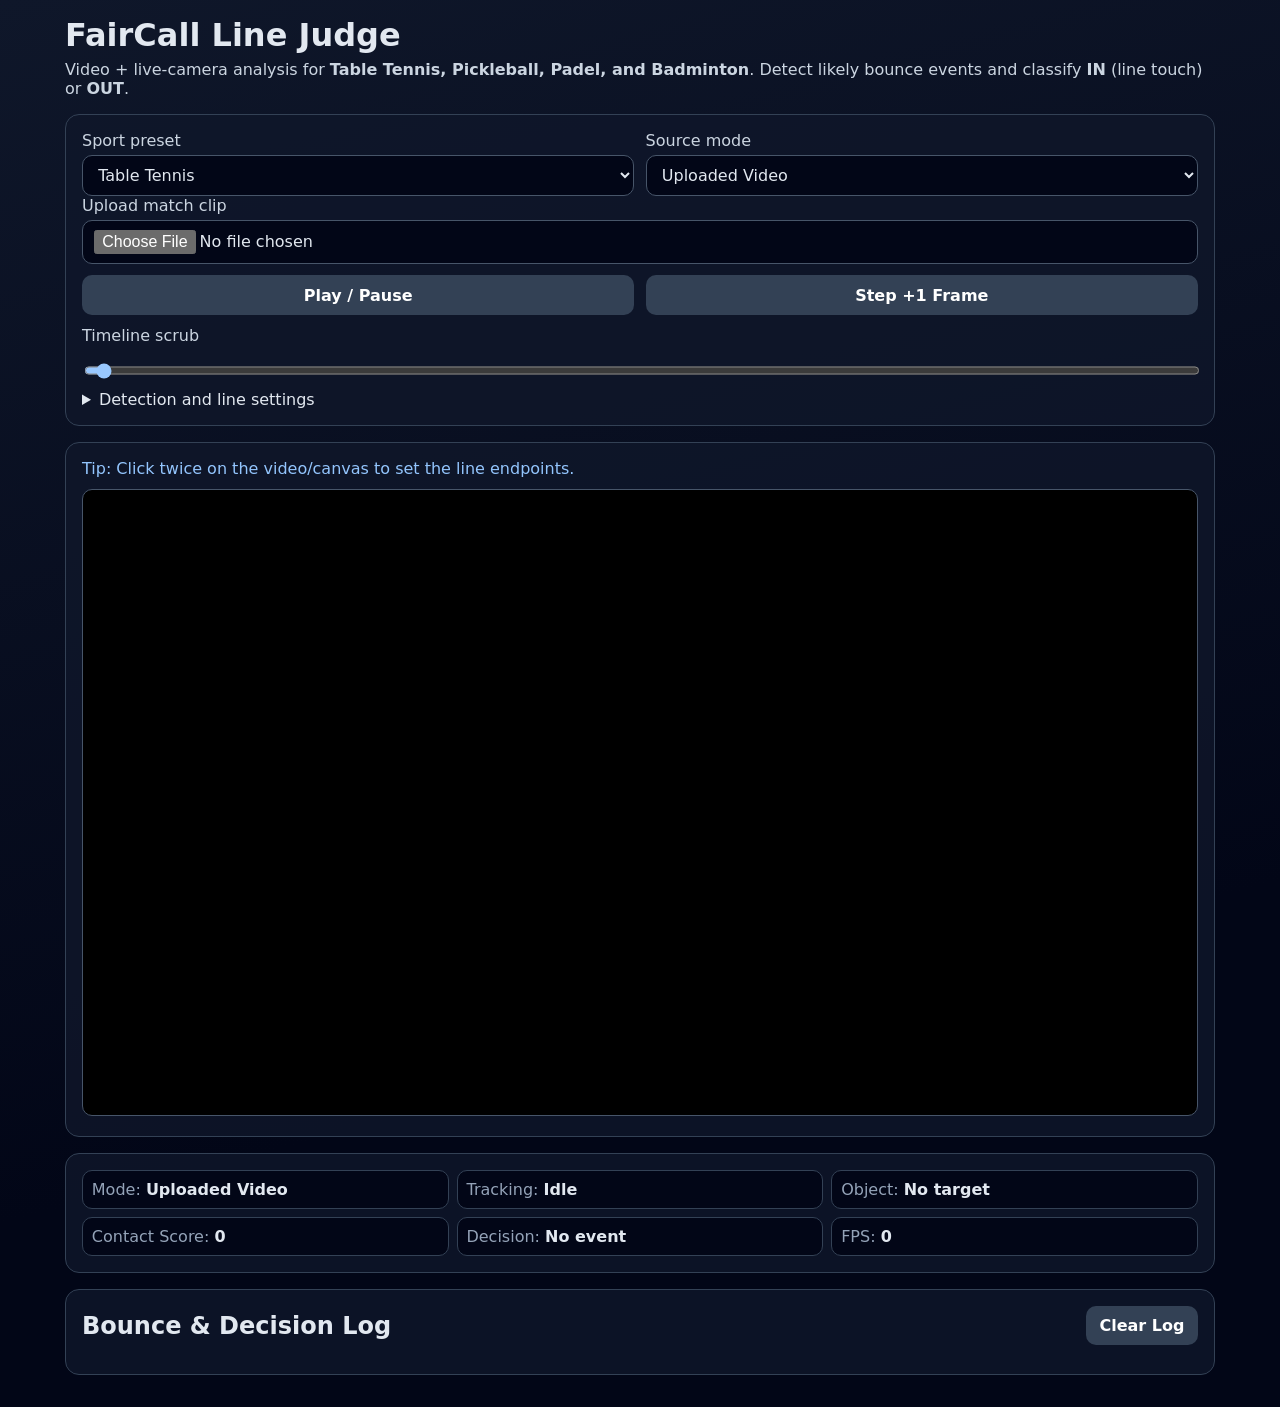
==== public/index.html @ 008ebc7f "Upgrade FairCall with video analysis and bounce-based line decisions" ====
<!doctype html>
<html lang="en">
  <head>
    <meta charset="UTF-8" />
    <meta name="viewport" content="width=device-width, initial-scale=1.0" />
    <title>FairCall Line Judge</title>
    <link rel="stylesheet" href="styles.css" />
  </head>
  <body>
    <main class="app">
      <header>
        <h1>FairCall Line Judge</h1>
        <p class="subtitle">
          Video + live-camera analysis for <strong>Table Tennis, Pickleball, Padel, and Badminton</strong>.
          Detect likely bounce events and classify <strong>IN</strong> (line touch) or <strong>OUT</strong>.
        </p>
      </header>

      <section class="card">
        <div class="grid two-col">
          <label>
            Sport preset
            <select id="sportPreset">
              <option value="table-tennis">Table Tennis</option>
              <option value="pickleball">Pickleball</option>
              <option value="padel">Padel</option>
              <option value="badminton">Badminton</option>
              <option value="custom">Custom</option>
            </select>
          </label>

          <label>
            Source mode
            <select id="sourceMode">
              <option value="video-file">Uploaded Video</option>
              <option value="live-camera">Live Camera</option>
            </select>
          </label>
        </div>

        <div id="videoUploadGroup" class="grid">
          <label>
            Upload match clip
            <input id="videoFileInput" type="file" accept="video/*" />
          </label>
          <div class="grid two-col">
            <button id="playPauseBtn" class="secondary">Play / Pause</button>
            <button id="stepFrameBtn" class="secondary">Step +1 Frame</button>
          </div>
          <label>
            Timeline scrub
            <input id="timeline" type="range" min="0" max="1000" value="0" />
          </label>
        </div>

        <div id="cameraGroup" class="grid hidden">
          <label>
            Camera
            <select id="cameraSelect"></select>
          </label>
          <div class="grid two-col">
            <button id="startCameraBtn">Start Camera</button>
            <button id="stopCameraBtn" class="secondary">Stop Camera</button>
          </div>
        </div>

        <details>
          <summary>Detection and line settings</summary>
          <div class="grid two-col compact">
            <label>X1 <input id="x1" type="range" min="0" max="100" value="22" /></label>
            <label>Y1 <input id="y1" type="range" min="0" max="100" value="75" /></label>
            <label>X2 <input id="x2" type="range" min="0" max="100" value="80" /></label>
            <label>Y2 <input id="y2" type="range" min="0" max="100" value="75" /></label>
            <label>Line band (px) <input id="lineThickness" type="range" min="4" max="60" value="14" /></label>
            <label>Motion threshold <input id="motionThreshold" type="range" min="8" max="95" value="28" /></label>
            <label>Object min luminance <input id="lumaThreshold" type="range" min="40" max="250" value="130" /></label>
            <label>Bounce delta threshold <input id="bounceTurnThreshold" type="range" min="1" max="40" value="8" /></label>
            <label>Decision threshold <input id="contactThreshold" type="range" min="3" max="70" value="14" /></label>
            <label>Cooldown frames <input id="cooldownFrames" type="range" min="3" max="60" value="12" /></label>
          </div>
        </details>
      </section>

      <section class="card viewer">
        <p class="hint">Tip: Click twice on the video/canvas to set the line endpoints.</p>
        <video id="video" autoplay playsinline muted class="hidden"></video>
        <canvas id="overlayCanvas" width="1280" height="720"></canvas>
      </section>

      <section class="card metrics">
        <p><span>Mode:</span> <strong id="modeText">Uploaded Video</strong></p>
        <p><span>Tracking:</span> <strong id="trackingState">Idle</strong></p>
        <p><span>Object:</span> <strong id="objectText">No target</strong></p>
        <p><span>Contact Score:</span> <strong id="contactScore">0</strong></p>
        <p><span>Decision:</span> <strong id="decisionText">No event</strong></p>
        <p><span>FPS:</span> <strong id="fpsText">0</strong></p>
      </section>

      <section class="card">
        <div class="log-header">
          <h2>Bounce & Decision Log</h2>
          <button id="clearLogBtn" class="secondary">Clear Log</button>
        </div>
        <ul id="eventLog" class="event-log"></ul>
      </section>
    </main>

    <script type="module" src="app.js"></script>
  </body>
</html>
---- public/styles.css ----
:root {
  color-scheme: dark;
  font-family: Inter, system-ui, -apple-system, Segoe UI, Roboto, Helvetica, Arial, sans-serif;
}

* {
  box-sizing: border-box;
}

body {
  margin: 0;
  color: #e2e8f0;
  background: linear-gradient(165deg, #0f172a, #020617 70%);
}

.app {
  width: min(1150px, 95vw);
  margin: 1rem auto 2rem;
}

h1,
h2,
p {
  margin: 0;
}

.subtitle {
  margin-top: 0.35rem;
  color: #cbd5e1;
}

.card {
  margin-top: 1rem;
  padding: 1rem;
  border-radius: 14px;
  border: 1px solid #334155;
  background: rgba(15, 23, 42, 0.82);
}

.grid {
  display: grid;
  gap: 0.7rem;
}

.two-col {
  grid-template-columns: repeat(2, minmax(0, 1fr));
}

.compact {
  margin-top: 0.8rem;
}

label {
  display: grid;
  gap: 0.35rem;
  color: #cbd5e1;
}

input,
select,
button {
  font: inherit;
  border-radius: 10px;
}

input,
select {
  width: 100%;
  padding: 0.55rem 0.7rem;
  border: 1px solid #475569;
  background: #020617;
  color: #e2e8f0;
}

button {
  border: none;
  background: linear-gradient(135deg, #2563eb, #1d4ed8);
  color: #fff;
  padding: 0.65rem 0.85rem;
  font-weight: 600;
  cursor: pointer;
}

button.secondary {
  background: #334155;
}

.hint {
  margin-bottom: 0.65rem;
  color: #93c5fd;
}

#overlayCanvas {
  width: 100%;
  aspect-ratio: 16 / 9;
  border: 1px solid #475569;
  border-radius: 10px;
  background: #000;
}

.metrics {
  display: grid;
  gap: 0.5rem;
  grid-template-columns: repeat(3, minmax(0, 1fr));
}

.metrics p {
  background: #020617;
  border: 1px solid #334155;
  border-radius: 10px;
  padding: 0.55rem;
}

.metrics span {
  color: #94a3b8;
}

.log-header {
  display: flex;
  justify-content: space-between;
  align-items: center;
}

.event-log {
  margin: 0.8rem 0 0;
  padding-left: 1.1rem;
  max-height: 260px;
  overflow: auto;
  display: grid;
  gap: 0.5rem;
}

.hidden {
  display: none;
}

@media (max-width: 950px) {
  .two-col,
  .metrics {
    grid-template-columns: 1fr;
  }
}
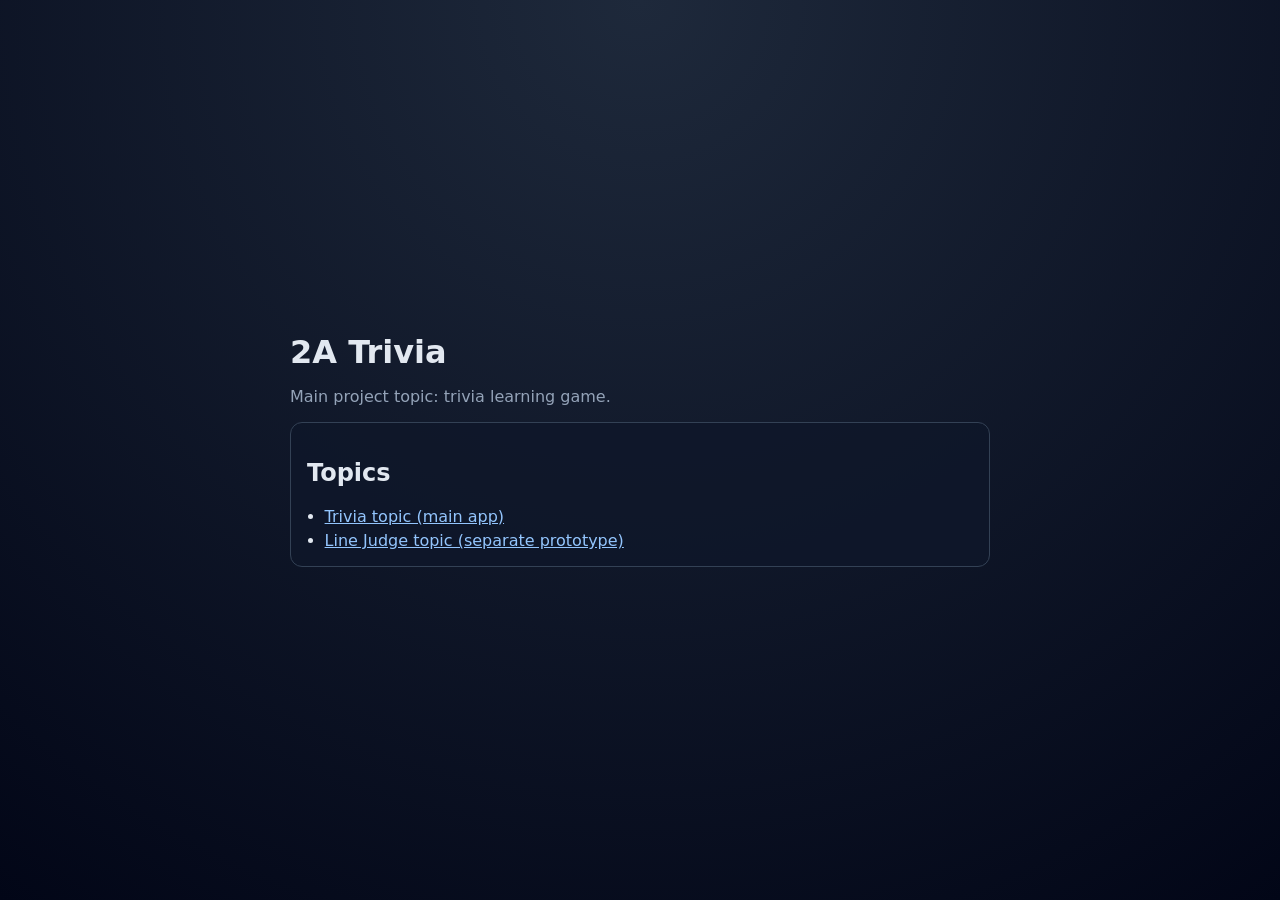
==== commit f7743e67: "Separate line judge into its own topic from 2A Trivia" ====
--- a/public/index.html
+++ b/public/index.html
@@ -3,108 +3,21 @@
   <head>
     <meta charset="UTF-8" />
     <meta name="viewport" content="width=device-width, initial-scale=1.0" />
-    <title>FairCall Line Judge</title>
+    <title>2A Trivia Home</title>
     <link rel="stylesheet" href="styles.css" />
   </head>
   <body>
-    <main class="app">
-      <header>
-        <h1>FairCall Line Judge</h1>
-        <p class="subtitle">
-          Video + live-camera analysis for <strong>Table Tennis, Pickleball, Padel, and Badminton</strong>.
-          Detect likely bounce events and classify <strong>IN</strong> (line touch) or <strong>OUT</strong>.
-        </p>
-      </header>
+    <main class="home">
+      <h1>2A Trivia</h1>
+      <p class="subtitle">Main project topic: trivia learning game.</p>
 
       <section class="card">
-        <div class="grid two-col">
-          <label>
-            Sport preset
-            <select id="sportPreset">
-              <option value="table-tennis">Table Tennis</option>
-              <option value="pickleball">Pickleball</option>
-              <option value="padel">Padel</option>
-              <option value="badminton">Badminton</option>
-              <option value="custom">Custom</option>
-            </select>
-          </label>
-
-          <label>
-            Source mode
-            <select id="sourceMode">
-              <option value="video-file">Uploaded Video</option>
-              <option value="live-camera">Live Camera</option>
-            </select>
-          </label>
-        </div>
-
-        <div id="videoUploadGroup" class="grid">
-          <label>
-            Upload match clip
-            <input id="videoFileInput" type="file" accept="video/*" />
-          </label>
-          <div class="grid two-col">
-            <button id="playPauseBtn" class="secondary">Play / Pause</button>
-            <button id="stepFrameBtn" class="secondary">Step +1 Frame</button>
-          </div>
-          <label>
-            Timeline scrub
-            <input id="timeline" type="range" min="0" max="1000" value="0" />
-          </label>
-        </div>
-
-        <div id="cameraGroup" class="grid hidden">
-          <label>
-            Camera
-            <select id="cameraSelect"></select>
-          </label>
-          <div class="grid two-col">
-            <button id="startCameraBtn">Start Camera</button>
-            <button id="stopCameraBtn" class="secondary">Stop Camera</button>
-          </div>
-        </div>
-
-        <details>
-          <summary>Detection and line settings</summary>
-          <div class="grid two-col compact">
-            <label>X1 <input id="x1" type="range" min="0" max="100" value="22" /></label>
-            <label>Y1 <input id="y1" type="range" min="0" max="100" value="75" /></label>
-            <label>X2 <input id="x2" type="range" min="0" max="100" value="80" /></label>
-            <label>Y2 <input id="y2" type="range" min="0" max="100" value="75" /></label>
-            <label>Line band (px) <input id="lineThickness" type="range" min="4" max="60" value="14" /></label>
-            <label>Motion threshold <input id="motionThreshold" type="range" min="8" max="95" value="28" /></label>
-            <label>Object min luminance <input id="lumaThreshold" type="range" min="40" max="250" value="130" /></label>
-            <label>Bounce delta threshold <input id="bounceTurnThreshold" type="range" min="1" max="40" value="8" /></label>
-            <label>Decision threshold <input id="contactThreshold" type="range" min="3" max="70" value="14" /></label>
-            <label>Cooldown frames <input id="cooldownFrames" type="range" min="3" max="60" value="12" /></label>
-          </div>
-        </details>
-      </section>
-
-      <section class="card viewer">
-        <p class="hint">Tip: Click twice on the video/canvas to set the line endpoints.</p>
-        <video id="video" autoplay playsinline muted class="hidden"></video>
-        <canvas id="overlayCanvas" width="1280" height="720"></canvas>
-      </section>
-
-      <section class="card metrics">
-        <p><span>Mode:</span> <strong id="modeText">Uploaded Video</strong></p>
-        <p><span>Tracking:</span> <strong id="trackingState">Idle</strong></p>
-        <p><span>Object:</span> <strong id="objectText">No target</strong></p>
-        <p><span>Contact Score:</span> <strong id="contactScore">0</strong></p>
-        <p><span>Decision:</span> <strong id="decisionText">No event</strong></p>
-        <p><span>FPS:</span> <strong id="fpsText">0</strong></p>
-      </section>
-
-      <section class="card">
-        <div class="log-header">
-          <h2>Bounce & Decision Log</h2>
-          <button id="clearLogBtn" class="secondary">Clear Log</button>
-        </div>
-        <ul id="eventLog" class="event-log"></ul>
+        <h2>Topics</h2>
+        <ul>
+          <li><a href="/trivia.html">Trivia topic (main app)</a></li>
+          <li><a href="/line-judge/">Line Judge topic (separate prototype)</a></li>
+        </ul>
       </section>
     </main>
-
-    <script type="module" src="app.js"></script>
   </body>
 </html>
--- a/public/styles.css
+++ b/public/styles.css
@@ -3,140 +3,44 @@
   font-family: Inter, system-ui, -apple-system, Segoe UI, Roboto, Helvetica, Arial, sans-serif;
 }
 
-* {
-  box-sizing: border-box;
+body {
+  margin: 0;
+  min-height: 100vh;
+  display: grid;
+  place-items: center;
+  background: radial-gradient(circle at top, #1e293b, #020617);
+  color: #e2e8f0;
 }
 
-body {
-  margin: 0;
-  color: #e2e8f0;
-  background: linear-gradient(165deg, #0f172a, #020617 70%);
+.home {
+  width: min(700px, 92vw);
 }
 
-.app {
-  width: min(1150px, 95vw);
-  margin: 1rem auto 2rem;
-}
-
-h1,
-h2,
-p {
+h1 {
   margin: 0;
 }
 
 .subtitle {
-  margin-top: 0.35rem;
-  color: #cbd5e1;
+  color: #94a3b8;
 }
 
 .card {
   margin-top: 1rem;
   padding: 1rem;
-  border-radius: 14px;
   border: 1px solid #334155;
-  background: rgba(15, 23, 42, 0.82);
+  border-radius: 12px;
+  background: rgba(15, 23, 42, 0.85);
 }
 
-.grid {
-  display: grid;
-  gap: 0.7rem;
+ul {
+  margin: 0.5rem 0 0;
+  padding-left: 1.1rem;
 }
 
-.two-col {
-  grid-template-columns: repeat(2, minmax(0, 1fr));
+li + li {
+  margin-top: 0.35rem;
 }
 
-.compact {
-  margin-top: 0.8rem;
-}
-
-label {
-  display: grid;
-  gap: 0.35rem;
-  color: #cbd5e1;
-}
-
-input,
-select,
-button {
-  font: inherit;
-  border-radius: 10px;
-}
-
-input,
-select {
-  width: 100%;
-  padding: 0.55rem 0.7rem;
-  border: 1px solid #475569;
-  background: #020617;
-  color: #e2e8f0;
-}
-
-button {
-  border: none;
-  background: linear-gradient(135deg, #2563eb, #1d4ed8);
-  color: #fff;
-  padding: 0.65rem 0.85rem;
-  font-weight: 600;
-  cursor: pointer;
-}
-
-button.secondary {
-  background: #334155;
-}
-
-.hint {
-  margin-bottom: 0.65rem;
+a {
   color: #93c5fd;
 }
-
-#overlayCanvas {
-  width: 100%;
-  aspect-ratio: 16 / 9;
-  border: 1px solid #475569;
-  border-radius: 10px;
-  background: #000;
-}
-
-.metrics {
-  display: grid;
-  gap: 0.5rem;
-  grid-template-columns: repeat(3, minmax(0, 1fr));
-}
-
-.metrics p {
-  background: #020617;
-  border: 1px solid #334155;
-  border-radius: 10px;
-  padding: 0.55rem;
-}
-
-.metrics span {
-  color: #94a3b8;
-}
-
-.log-header {
-  display: flex;
-  justify-content: space-between;
-  align-items: center;
-}
-
-.event-log {
-  margin: 0.8rem 0 0;
-  padding-left: 1.1rem;
-  max-height: 260px;
-  overflow: auto;
-  display: grid;
-  gap: 0.5rem;
-}
-
-.hidden {
-  display: none;
-}
-
-@media (max-width: 950px) {
-  .two-col,
-  .metrics {
-    grid-template-columns: 1fr;
-  }
-}
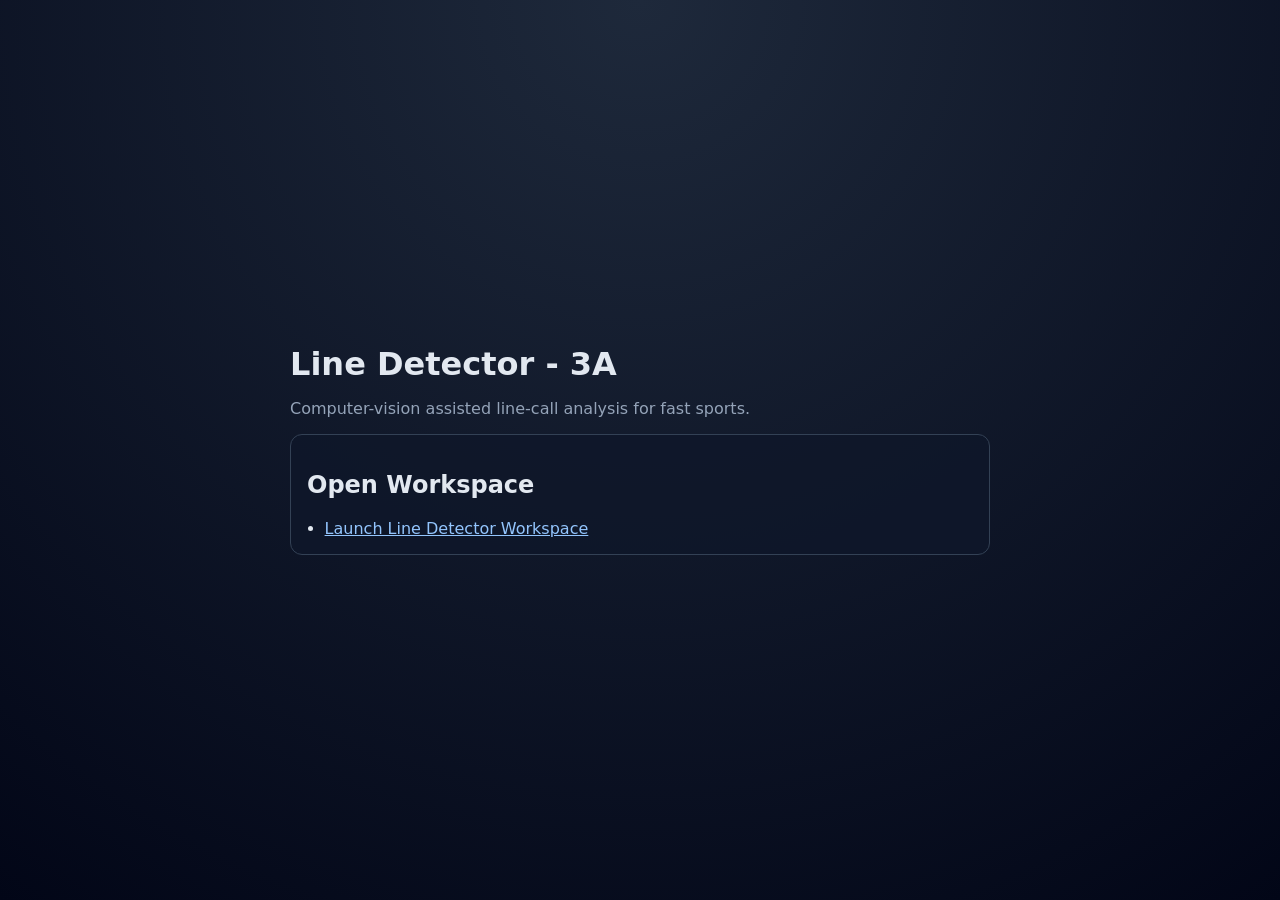
==== commit 14a97365: "Rename project branding to Line Detector - 3A" ====
--- a/public/index.html
+++ b/public/index.html
@@ -3,19 +3,18 @@
   <head>
     <meta charset="UTF-8" />
     <meta name="viewport" content="width=device-width, initial-scale=1.0" />
-    <title>2A Trivia Home</title>
+    <title>Line Detector - 3A</title>
     <link rel="stylesheet" href="styles.css" />
   </head>
   <body>
     <main class="home">
-      <h1>2A Trivia</h1>
-      <p class="subtitle">Main project topic: trivia learning game.</p>
+      <h1>Line Detector - 3A</h1>
+      <p class="subtitle">Computer-vision assisted line-call analysis for fast sports.</p>
 
       <section class="card">
-        <h2>Topics</h2>
+        <h2>Open Workspace</h2>
         <ul>
-          <li><a href="/trivia.html">Trivia topic (main app)</a></li>
-          <li><a href="/line-judge/">Line Judge topic (separate prototype)</a></li>
+          <li><a href="/line-judge/">Launch Line Detector Workspace</a></li>
         </ul>
       </section>
     </main>
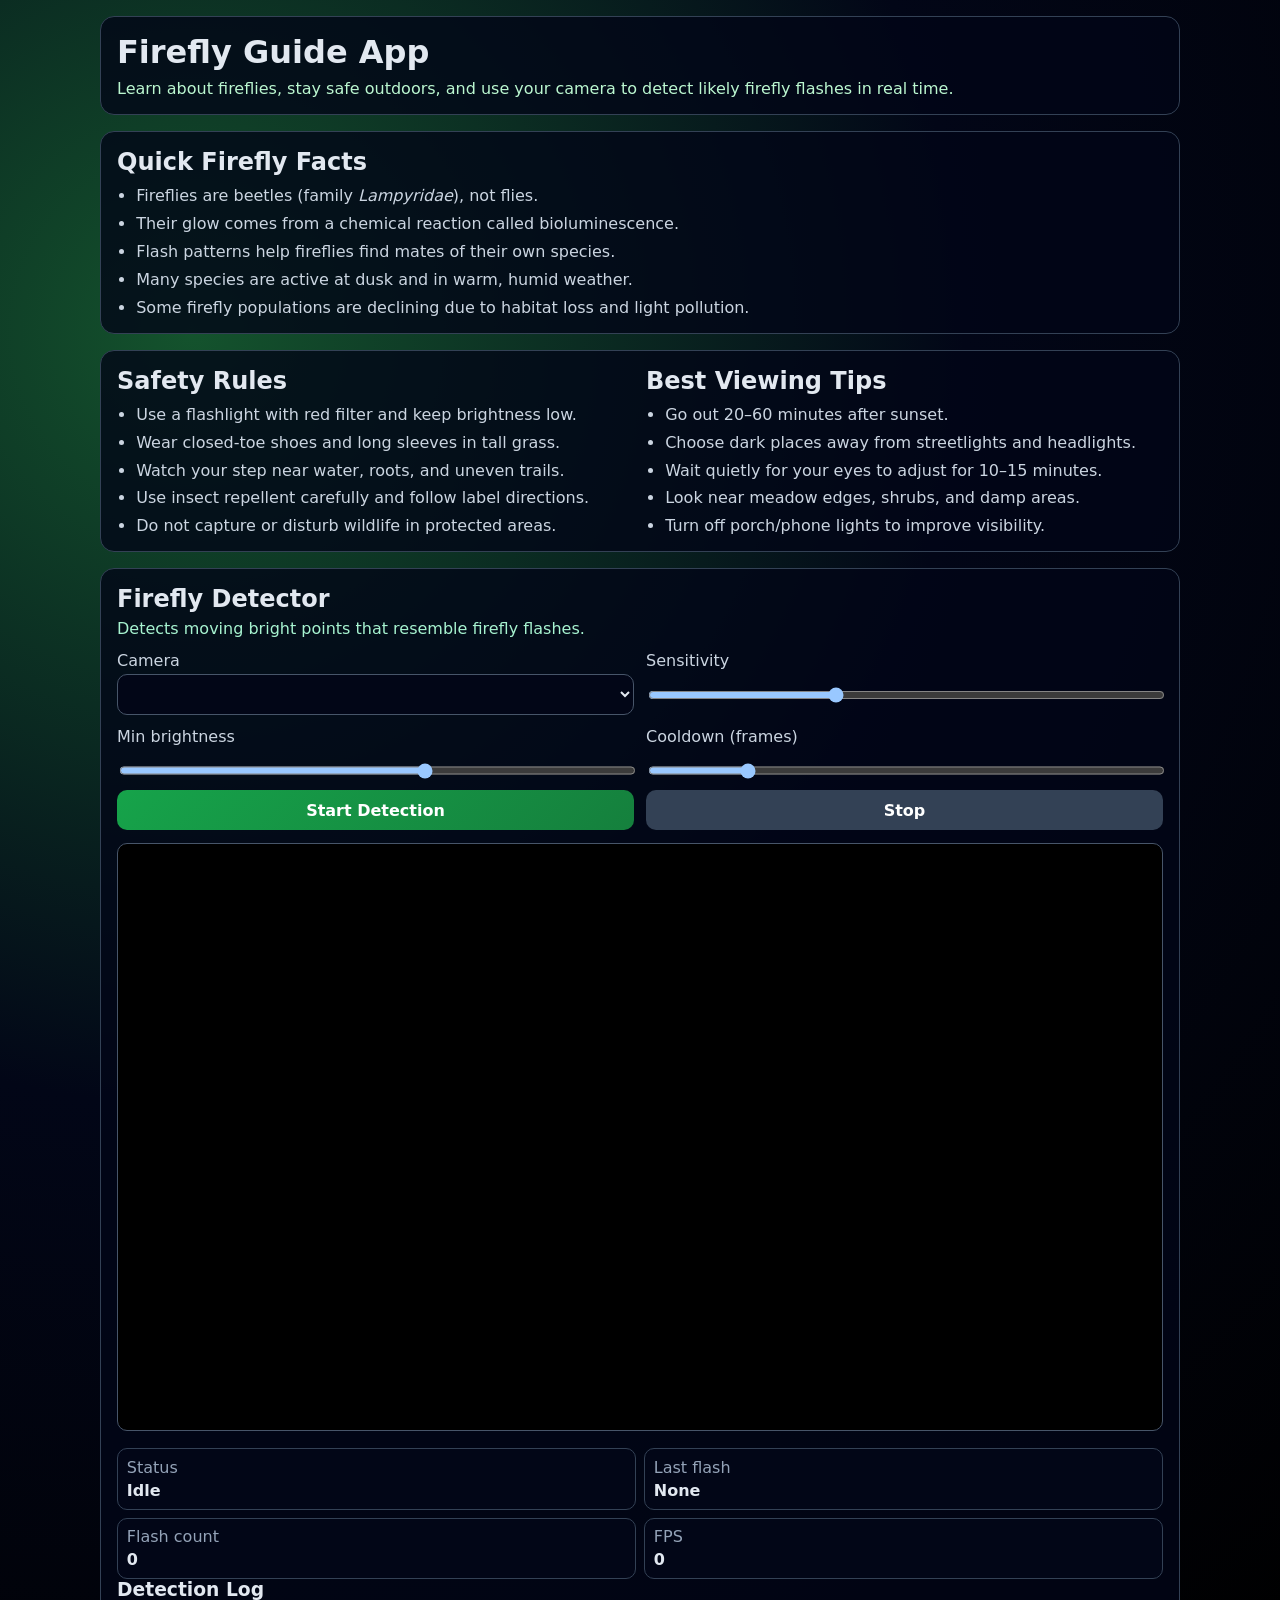
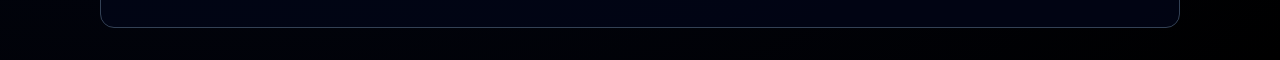
==== commit 6c07c3fe: "Build Firefly Guide App with live flash detection" ====
--- a/public/index.html
+++ b/public/index.html
@@ -3,20 +3,98 @@
   <head>
     <meta charset="UTF-8" />
     <meta name="viewport" content="width=device-width, initial-scale=1.0" />
-    <title>Line Detector - 3A</title>
+    <title>Firefly Guide App</title>
     <link rel="stylesheet" href="styles.css" />
   </head>
   <body>
-    <main class="home">
-      <h1>Line Detector - 3A</h1>
-      <p class="subtitle">Computer-vision assisted line-call analysis for fast sports.</p>
+    <main class="app">
+      <header class="hero card">
+        <h1>Firefly Guide App</h1>
+        <p>
+          Learn about fireflies, stay safe outdoors, and use your camera to detect likely firefly flashes in real time.
+        </p>
+      </header>
 
       <section class="card">
-        <h2>Open Workspace</h2>
-        <ul>
-          <li><a href="/line-judge/">Launch Line Detector Workspace</a></li>
+        <h2>Quick Firefly Facts</h2>
+        <ul class="info-list">
+          <li>Fireflies are beetles (family <em>Lampyridae</em>), not flies.</li>
+          <li>Their glow comes from a chemical reaction called bioluminescence.</li>
+          <li>Flash patterns help fireflies find mates of their own species.</li>
+          <li>Many species are active at dusk and in warm, humid weather.</li>
+          <li>Some firefly populations are declining due to habitat loss and light pollution.</li>
         </ul>
       </section>
+
+      <section class="card grid two-col">
+        <article>
+          <h2>Safety Rules</h2>
+          <ul class="info-list">
+            <li>Use a flashlight with red filter and keep brightness low.</li>
+            <li>Wear closed-toe shoes and long sleeves in tall grass.</li>
+            <li>Watch your step near water, roots, and uneven trails.</li>
+            <li>Use insect repellent carefully and follow label directions.</li>
+            <li>Do not capture or disturb wildlife in protected areas.</li>
+          </ul>
+        </article>
+
+        <article>
+          <h2>Best Viewing Tips</h2>
+          <ul class="info-list">
+            <li>Go out 20–60 minutes after sunset.</li>
+            <li>Choose dark places away from streetlights and headlights.</li>
+            <li>Wait quietly for your eyes to adjust for 10–15 minutes.</li>
+            <li>Look near meadow edges, shrubs, and damp areas.</li>
+            <li>Turn off porch/phone lights to improve visibility.</li>
+          </ul>
+        </article>
+      </section>
+
+      <section class="card detector">
+        <div class="detector-header">
+          <h2>Firefly Detector</h2>
+          <p>Detects moving bright points that resemble firefly flashes.</p>
+        </div>
+
+        <div class="controls grid two-col compact">
+          <label>
+            Camera
+            <select id="cameraSelect"></select>
+          </label>
+          <label>
+            Sensitivity
+            <input id="sensitivity" type="range" min="5" max="90" value="35" />
+          </label>
+          <label>
+            Min brightness
+            <input id="brightness" type="range" min="80" max="255" value="185" />
+          </label>
+          <label>
+            Cooldown (frames)
+            <input id="cooldown" type="range" min="4" max="40" value="10" />
+          </label>
+        </div>
+
+        <div class="grid two-col">
+          <button id="startCameraBtn">Start Detection</button>
+          <button id="stopCameraBtn" class="secondary">Stop</button>
+        </div>
+
+        <video id="video" autoplay playsinline muted class="hidden"></video>
+        <canvas id="overlayCanvas" width="960" height="540"></canvas>
+
+        <section class="metrics">
+          <p><span>Status</span><strong id="statusText">Idle</strong></p>
+          <p><span>Last flash</span><strong id="flashText">None</strong></p>
+          <p><span>Flash count</span><strong id="countText">0</strong></p>
+          <p><span>FPS</span><strong id="fpsText">0</strong></p>
+        </section>
+
+        <h3>Detection Log</h3>
+        <ul id="eventLog" class="event-log"></ul>
+      </section>
     </main>
+
+    <script type="module" src="app.js"></script>
   </body>
 </html>
--- a/public/styles.css
+++ b/public/styles.css
@@ -3,44 +3,147 @@
   font-family: Inter, system-ui, -apple-system, Segoe UI, Roboto, Helvetica, Arial, sans-serif;
 }
 
+* {
+  box-sizing: border-box;
+}
+
 body {
   margin: 0;
-  min-height: 100vh;
-  display: grid;
-  place-items: center;
-  background: radial-gradient(circle at top, #1e293b, #020617);
   color: #e2e8f0;
+  background: radial-gradient(circle at 15% 20%, #14532d 0%, #020617 45%, #000 100%);
 }
 
-.home {
-  width: min(700px, 92vw);
+.app {
+  width: min(1080px, 95vw);
+  margin: 1rem auto 2rem;
 }
 
-h1 {
+h1,
+h2,
+h3,
+p {
   margin: 0;
-}
-
-.subtitle {
-  color: #94a3b8;
 }
 
 .card {
   margin-top: 1rem;
   padding: 1rem;
+  border-radius: 14px;
   border: 1px solid #334155;
-  border-radius: 12px;
-  background: rgba(15, 23, 42, 0.85);
+  background: rgba(2, 6, 23, 0.8);
 }
 
-ul {
-  margin: 0.5rem 0 0;
-  padding-left: 1.1rem;
+.hero p {
+  margin-top: 0.5rem;
+  color: #bbf7d0;
 }
 
-li + li {
-  margin-top: 0.35rem;
+.grid {
+  display: grid;
+  gap: 0.75rem;
 }
 
-a {
-  color: #93c5fd;
+.two-col {
+  grid-template-columns: repeat(2, minmax(0, 1fr));
 }
+
+.compact {
+  margin-top: 0.8rem;
+}
+
+.info-list {
+  margin: 0.65rem 0 0;
+  padding-left: 1.2rem;
+  display: grid;
+  gap: 0.55rem;
+  color: #cbd5e1;
+}
+
+.detector-header p {
+  margin-top: 0.35rem;
+  color: #a7f3d0;
+}
+
+label {
+  display: grid;
+  gap: 0.3rem;
+  color: #cbd5e1;
+}
+
+input,
+select,
+button {
+  font: inherit;
+  border-radius: 10px;
+}
+
+input,
+select {
+  width: 100%;
+  padding: 0.55rem 0.7rem;
+  border: 1px solid #475569;
+  background: #020617;
+  color: #e2e8f0;
+}
+
+button {
+  border: none;
+  background: linear-gradient(135deg, #16a34a, #15803d);
+  color: white;
+  padding: 0.65rem 0.85rem;
+  font-weight: 600;
+  cursor: pointer;
+}
+
+button.secondary {
+  background: #334155;
+}
+
+#overlayCanvas {
+  margin-top: 0.8rem;
+  width: 100%;
+  aspect-ratio: 16 / 9;
+  border: 1px solid #475569;
+  border-radius: 10px;
+  background: #000;
+}
+
+.metrics {
+  margin-top: 0.8rem;
+  display: grid;
+  grid-template-columns: repeat(2, minmax(0, 1fr));
+  gap: 0.5rem;
+}
+
+.metrics p {
+  border: 1px solid #334155;
+  border-radius: 10px;
+  padding: 0.55rem;
+  display: grid;
+  gap: 0.25rem;
+  background: #020617;
+}
+
+.metrics span {
+  color: #94a3b8;
+}
+
+.event-log {
+  margin: 0.65rem 0 0;
+  padding-left: 1.1rem;
+  max-height: 220px;
+  overflow: auto;
+  display: grid;
+  gap: 0.45rem;
+}
+
+.hidden {
+  display: none;
+}
+
+@media (max-width: 900px) {
+  .two-col,
+  .metrics {
+    grid-template-columns: 1fr;
+  }
+}
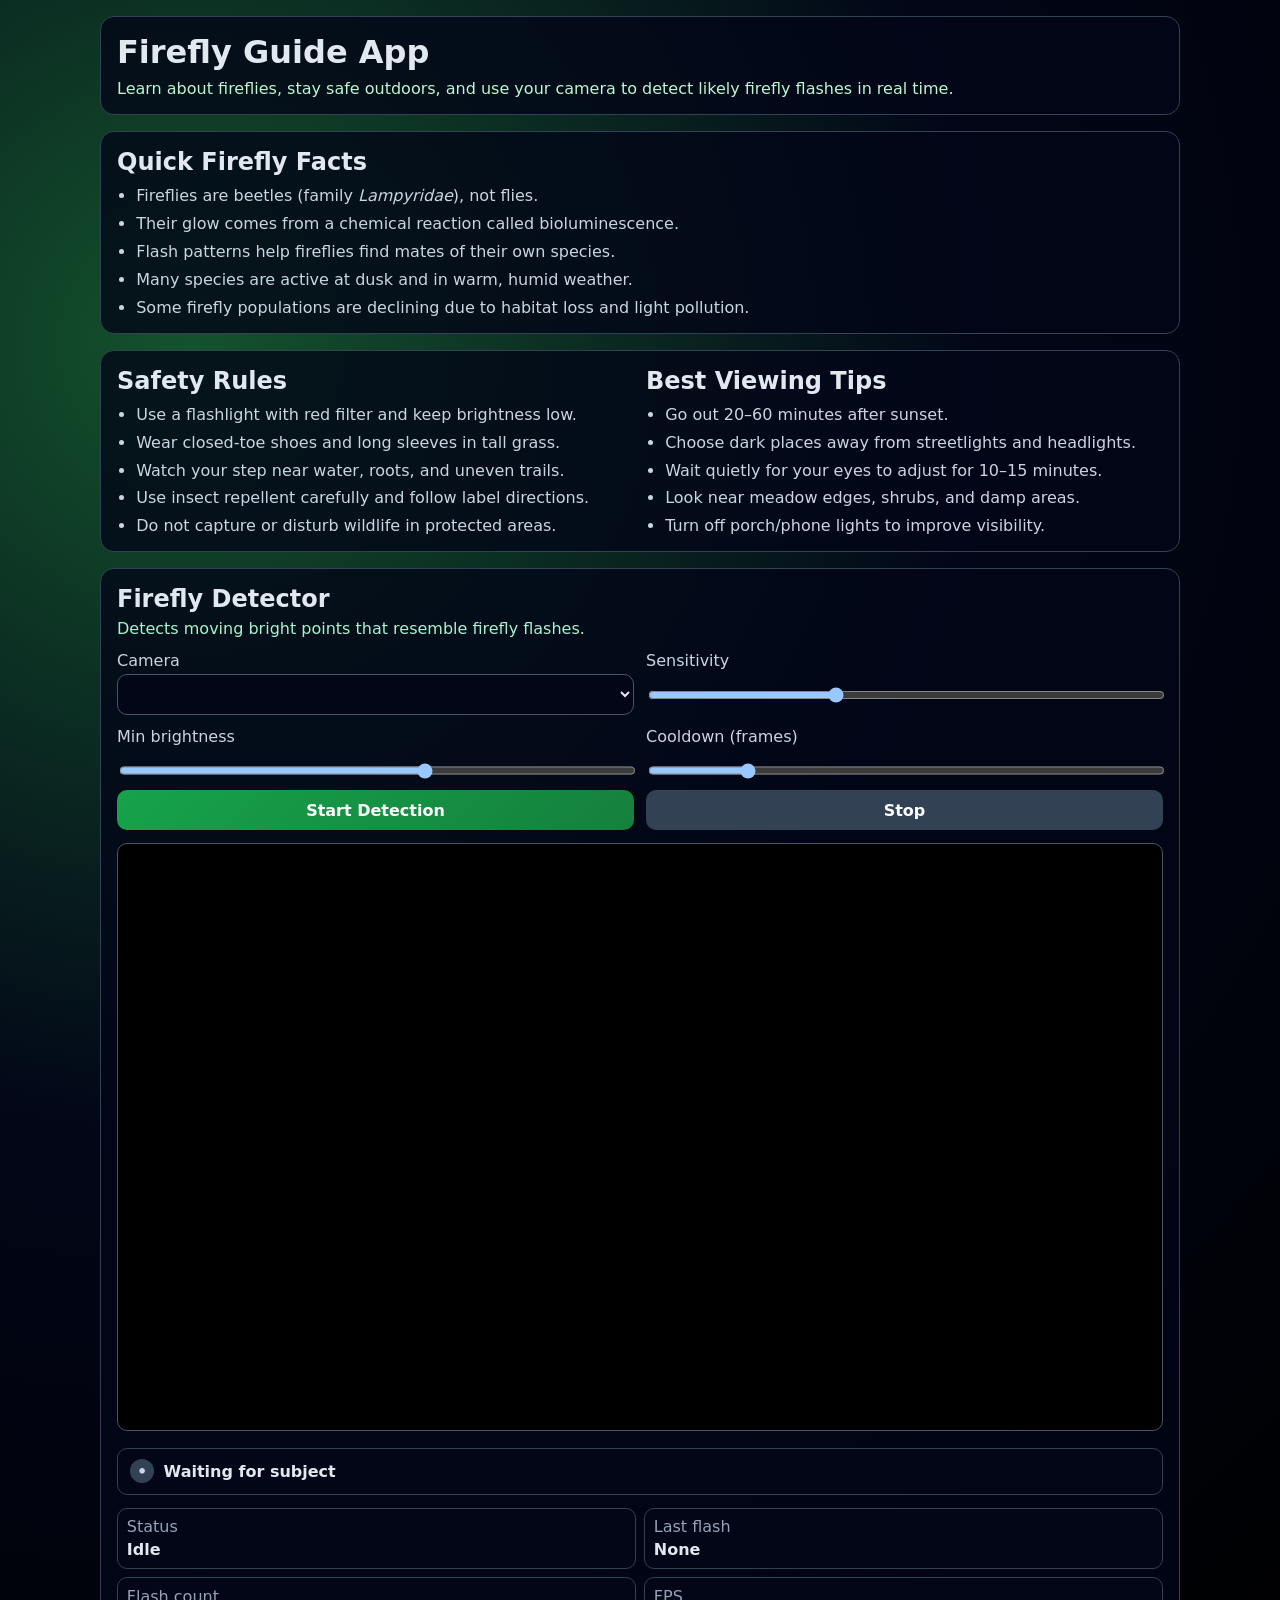
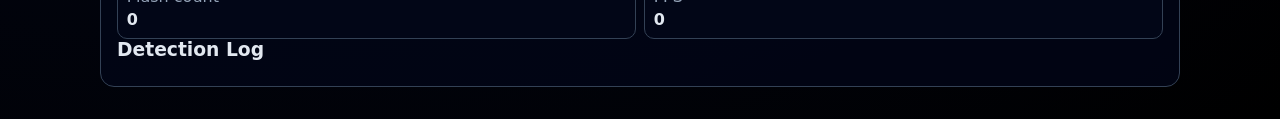
==== commit c6541dc7: "Add explicit firefly vs non-firefly verdict output" ====
--- a/public/index.html
+++ b/public/index.html
@@ -83,6 +83,11 @@
         <video id="video" autoplay playsinline muted class="hidden"></video>
         <canvas id="overlayCanvas" width="960" height="540"></canvas>
 
+        <div class="verdict" aria-live="polite">
+          <span id="verdictIcon" class="verdict-icon">•</span>
+          <strong id="verdictText">Waiting for subject</strong>
+        </div>
+
         <section class="metrics">
           <p><span>Status</span><strong id="statusText">Idle</strong></p>
           <p><span>Last flash</span><strong id="flashText">None</strong></p>
--- a/public/styles.css
+++ b/public/styles.css
@@ -147,3 +147,36 @@
     grid-template-columns: 1fr;
   }
 }
+
+.verdict {
+  margin-top: 0.8rem;
+  display: flex;
+  align-items: center;
+  gap: 0.6rem;
+  border: 1px solid #334155;
+  border-radius: 10px;
+  padding: 0.65rem 0.75rem;
+  background: #020617;
+}
+
+.verdict-icon {
+  width: 1.5rem;
+  height: 1.5rem;
+  border-radius: 999px;
+  display: inline-flex;
+  align-items: center;
+  justify-content: center;
+  font-weight: 800;
+  background: #334155;
+  color: #cbd5e1;
+}
+
+.verdict-icon.good {
+  background: #14532d;
+  color: #86efac;
+}
+
+.verdict-icon.bad {
+  background: #7f1d1d;
+  color: #fca5a5;
+}
